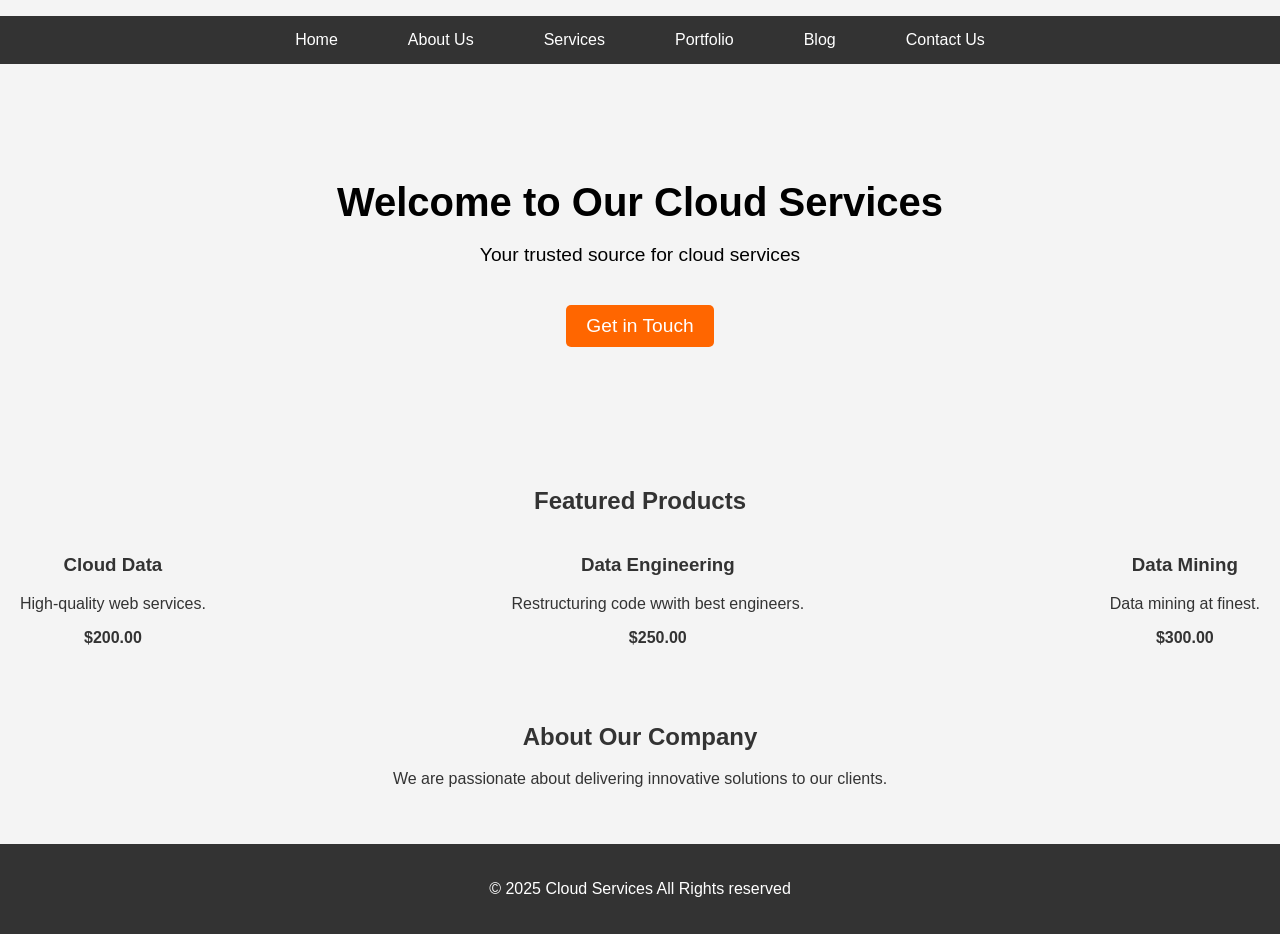
==== src/index.html @ 8176ba8d "Update index.html" ====
<!DOCTYPE html>
<html lang="en">
<head>
    <meta charset="UTF-8">
    <meta name="viewport" content="width=device-width, initial-scale=1.0">
    <link rel="stylesheet" href="/styles/index.css">
    <title>Home Page</title>
</head>
<body>
    <header>
        <nav>
            <ul>
                <li><a href="home.html.html" title="Home">Home</a></li>
                <li><a href="about.html" title="About Us">About Us</a></li>
                <li><a href="services.html" title="Services">Services</a></li>
                <li><a href="portfolio.html" title="Portfolio">Portfolio</a></li>
                <li><a href="blog.html" title="Blog">Blog</a></li>
                <li><a href="contact-us.html" title="Contact Us">Contact Us</a></li>
            </ul>
        </nav>
        <section class="hero">
            <h1>Welcome to Our Cloud Services</h1>
        <p>Your trusted source for cloud services</p>
            <a href="/src/contact-us.html" title="Contact Us">Get in Touch</a>
        </section>
        <main>
            <h2>Featured Products</h2>
            <div class="product-grid">
                <div class="product">
                    <h3>Cloud Data</h3>
                    <p>High-quality web services.</p>
                    <p><strong>$200.00</strong></p>
                </div>
                <div class="product">
                    <h3>Data Engineering</h3>
                    <p>Restructuring code wwith best engineers.</p>
                    <p><strong>$250.00</strong></p>
                </div>
                <div class="product">
                    <h3>Data Mining</h3>
                    <p>Data mining at finest.</p>
                    <p><strong>$300.00</strong></p>
                </div>
            </div>
        </main>
    </header>
    <main>
        <section>
            <h2>About Our Company</h2>
            <p>We are passionate about delivering innovative solutions to our clients.</p>
        </section>
    </main>
    <footer>
        <p>&copy; 2025 Cloud Services All Rights reserved</p>
    </footer>
</body>
</html>
---- styles/index.css ----
body {
    font-family: Arial, sans-serif;
    margin: 0;
    padding: 0;
    background-color: #f4f4f4;
    color: #333;
}
nav ul {
    list-style: none;
    padding: 0;
    background: #333;
    display: flex;
    justify-content: center;
}
nav ul li {
    margin: 0;
    padding: 15px;
}

nav ul li a {
    color: white;
    text-decoration: none;
    padding: 10px 20px;
}

nav ul li a:hover {
    background: #ff6600;
    border-radius: 5px;
}
.hero {
    text-align: center;
    color: black;
    padding: 100px 20px;
}

.hero h1 {
    font-size: 2.5em;
    margin: 0;
}

.hero p {
    font-size: 1.2em;
}

.hero a {
    display: inline-block;
    background: #ff6600;
    color: white;
    padding: 10px 20px;
    text-decoration: none;
    font-size: 1.2em;
    border-radius: 5px;
    margin-top: 20px;
}

.hero a:hover {
    background: #cc5200;
}
main {
    padding: 20px;
    text-align: center;
}
.product-grid{
    display: flex;
    justify-content: space-between;
}
img {
width: 500px;
height: 500px;
}
footer {
    text-align: center;
    padding: 20px;
    background: #333;
    color: white;
    margin-top: 20px;
}
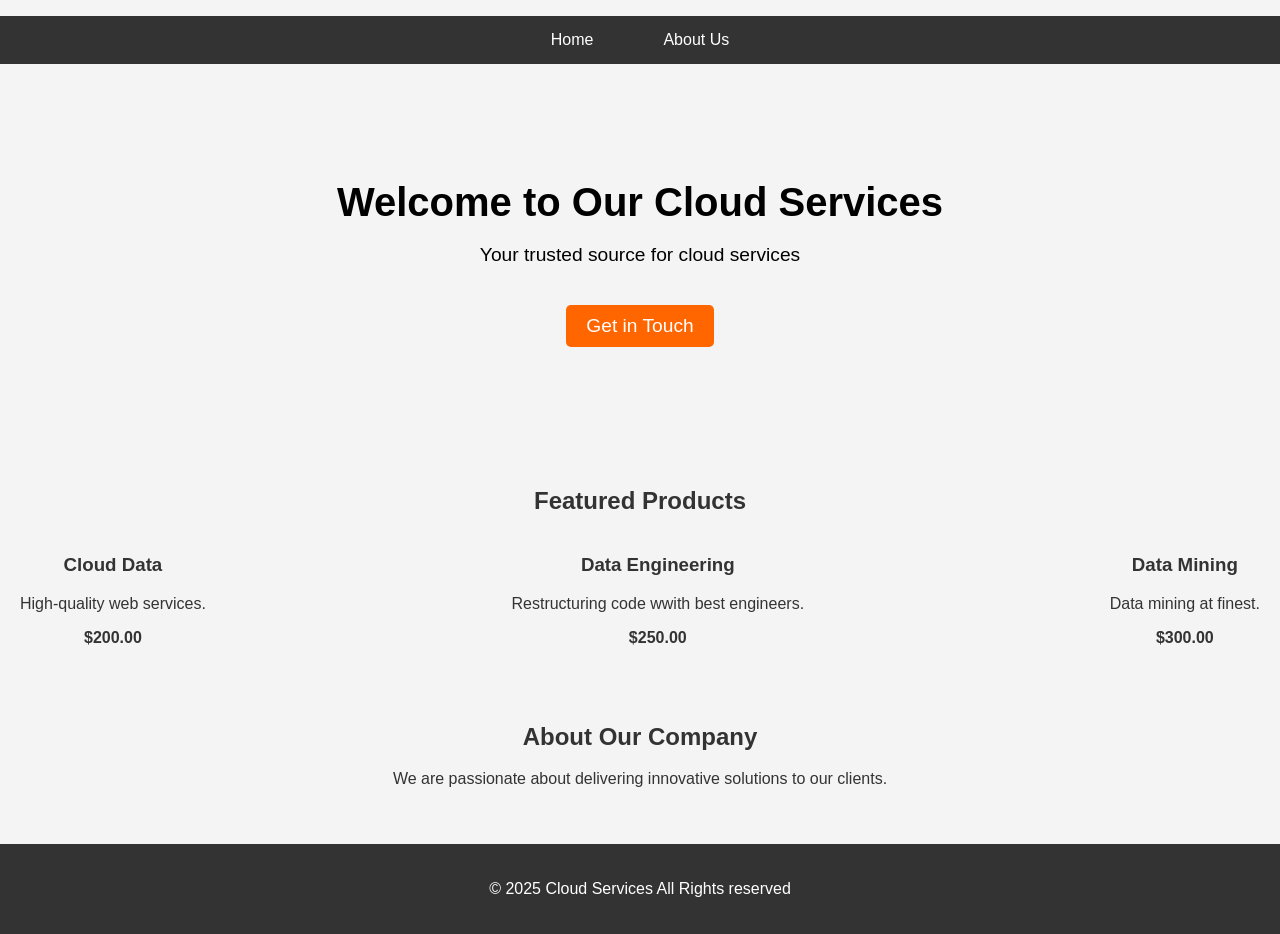
==== commit 7975d2a0: "Update index.html" ====
--- a/src/index.html
+++ b/src/index.html
@@ -10,12 +10,8 @@
     <header>
         <nav>
             <ul>
-                <li><a href="home.html.html" title="Home">Home</a></li>
+                <li><a href="index.html" title="Home">Home</a></li>
                 <li><a href="about.html" title="About Us">About Us</a></li>
-                <li><a href="services.html" title="Services">Services</a></li>
-                <li><a href="portfolio.html" title="Portfolio">Portfolio</a></li>
-                <li><a href="blog.html" title="Blog">Blog</a></li>
-                <li><a href="contact-us.html" title="Contact Us">Contact Us</a></li>
             </ul>
         </nav>
         <section class="hero">
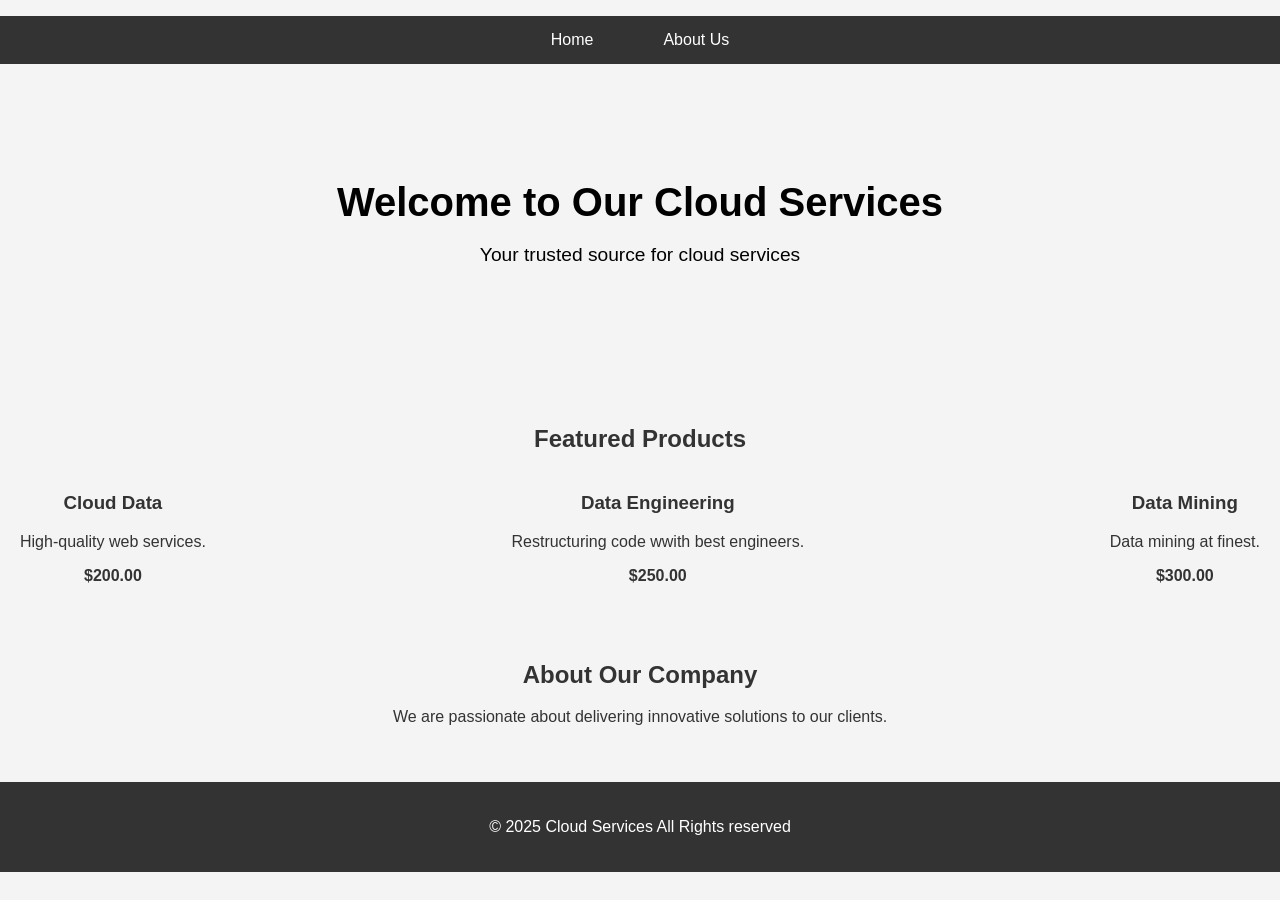
==== commit 66a979b2: "Update index.html" ====
--- a/src/index.html
+++ b/src/index.html
@@ -17,7 +17,6 @@
         <section class="hero">
             <h1>Welcome to Our Cloud Services</h1>
         <p>Your trusted source for cloud services</p>
-            <a href="/src/contact-us.html" title="Contact Us">Get in Touch</a>
         </section>
         <main>
             <h2>Featured Products</h2>
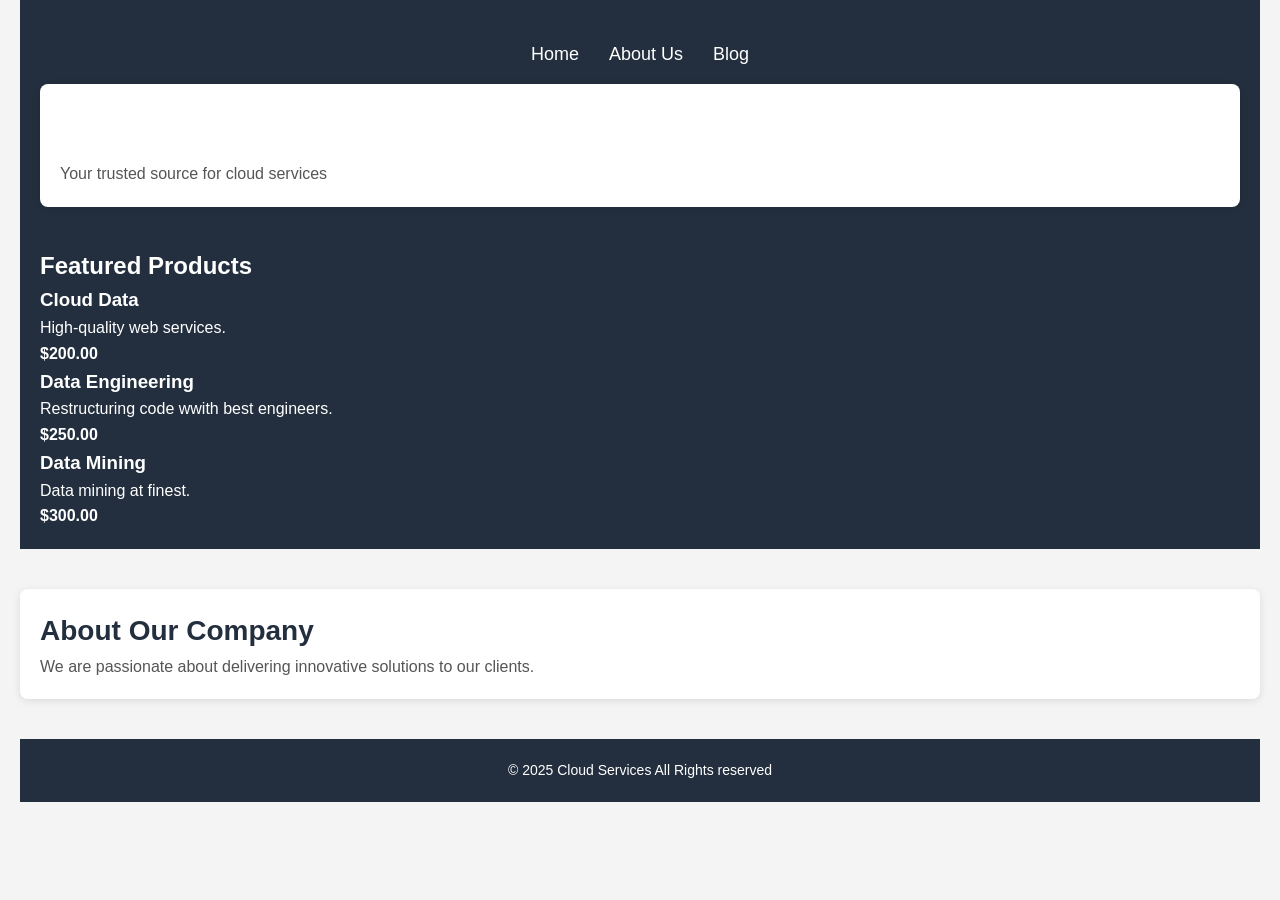
==== commit 3f487b42: "Update index.html" ====
--- a/src/index.html
+++ b/src/index.html
@@ -12,6 +12,7 @@
             <ul>
                 <li><a href="index.html" title="Home">Home</a></li>
                 <li><a href="about.html" title="About Us">About Us</a></li>
+                <li><a href="blog.html" title="Blog">Blog</a></li>
             </ul>
         </nav>
         <section class="hero">
--- a/styles/index.css
+++ b/styles/index.css
@@ -1,77 +1,116 @@
-body {
-    font-family: Arial, sans-serif;
-    margin: 0;
-    padding: 0;
-    background-color: #f4f4f4;
-    color: #333;
-}
-nav ul {
-    list-style: none;
-    padding: 0;
-    background: #333;
-    display: flex;
-    justify-content: center;
-}
-nav ul li {
-    margin: 0;
-    padding: 15px;
+/* Global Styles */
+* {
+  margin: 0;
+  padding: 0;
+  box-sizing: border-box;
+  font-family: Arial, sans-serif;
 }
 
-nav ul li a {
-    color: white;
-    text-decoration: none;
-    padding: 10px 20px;
+body {
+  background-color: #f4f4f4;
+  color: #333;
+  line-height: 1.6;
+  padding: 0 20px;
 }
 
-nav ul li a:hover {
-    background: #ff6600;
-    border-radius: 5px;
-}
-.hero {
-    text-align: center;
-    color: black;
-    padding: 100px 20px;
+a {
+  text-decoration: none;
+  color: #0073e6;
 }
 
-.hero h1 {
-    font-size: 2.5em;
-    margin: 0;
+a:hover {
+  text-decoration: underline;
 }
 
-.hero p {
-    font-size: 1.2em;
+/* Header Section */
+header {
+  background-color: #232f3e;
+  padding: 20px;
+  color: white;
 }
 
-.hero a {
-    display: inline-block;
-    background: #ff6600;
-    color: white;
-    padding: 10px 20px;
-    text-decoration: none;
-    font-size: 1.2em;
-    border-radius: 5px;
-    margin-top: 20px;
+header h1 {
+  font-size: 36px;
+  margin: 0;
 }
 
-.hero a:hover {
-    background: #cc5200;
+header nav ul {
+  list-style: none;
+  display: flex;
+  justify-content: center;
+  margin-top: 20px;
 }
+
+header nav ul li {
+  margin-right: 30px;
+}
+
+header nav ul li:last-child {
+  margin-right: 0;
+}
+
+header nav ul li a {
+  color: white;
+  font-size: 18px;
+}
+
+header nav ul li a:hover {
+  color: #ff9900;
+}
+
+/* Main Content Section */
 main {
-    padding: 20px;
-    text-align: center;
+  margin-top: 40px;
 }
-.product-grid{
-    display: flex;
-    justify-content: space-between;
+
+section {
+  background-color: white;
+  margin-bottom: 30px;
+  padding: 20px;
+  border-radius: 8px;
+  box-shadow: 0 2px 8px rgba(0, 0, 0, 0.1);
 }
-img {
-width: 500px;
-height: 500px;
+
+section h2 {
+  color: #232f3e;
+  font-size: 28px;
 }
+
+section p {
+  font-size: 16px;
+  color: #555;
+}
+
+ul {
+  list-style-type: none;
+}
+
+ul li {
+  margin-bottom: 15px;
+}
+
+.portfolio-items {
+  display: flex;
+  gap: 20px;
+}
+
+.portfolio-item img {
+  width: 100%;
+  max-width: 300px;
+  border-radius: 8px;
+}
+
+.portfolio-item h3 {
+  text-align: center;
+  margin-top: 10px;
+}
+
+/* Footer Section */
 footer {
-    text-align: center;
-    padding: 20px;
-    background: #333;
-    color: white;
-    margin-top: 20px;
+  text-align: center;
+  margin-top: 40px;
+  font-size: 14px;
+  padding: 20px 0;
+  background-color: #232f3e;
+  color: white;
 }
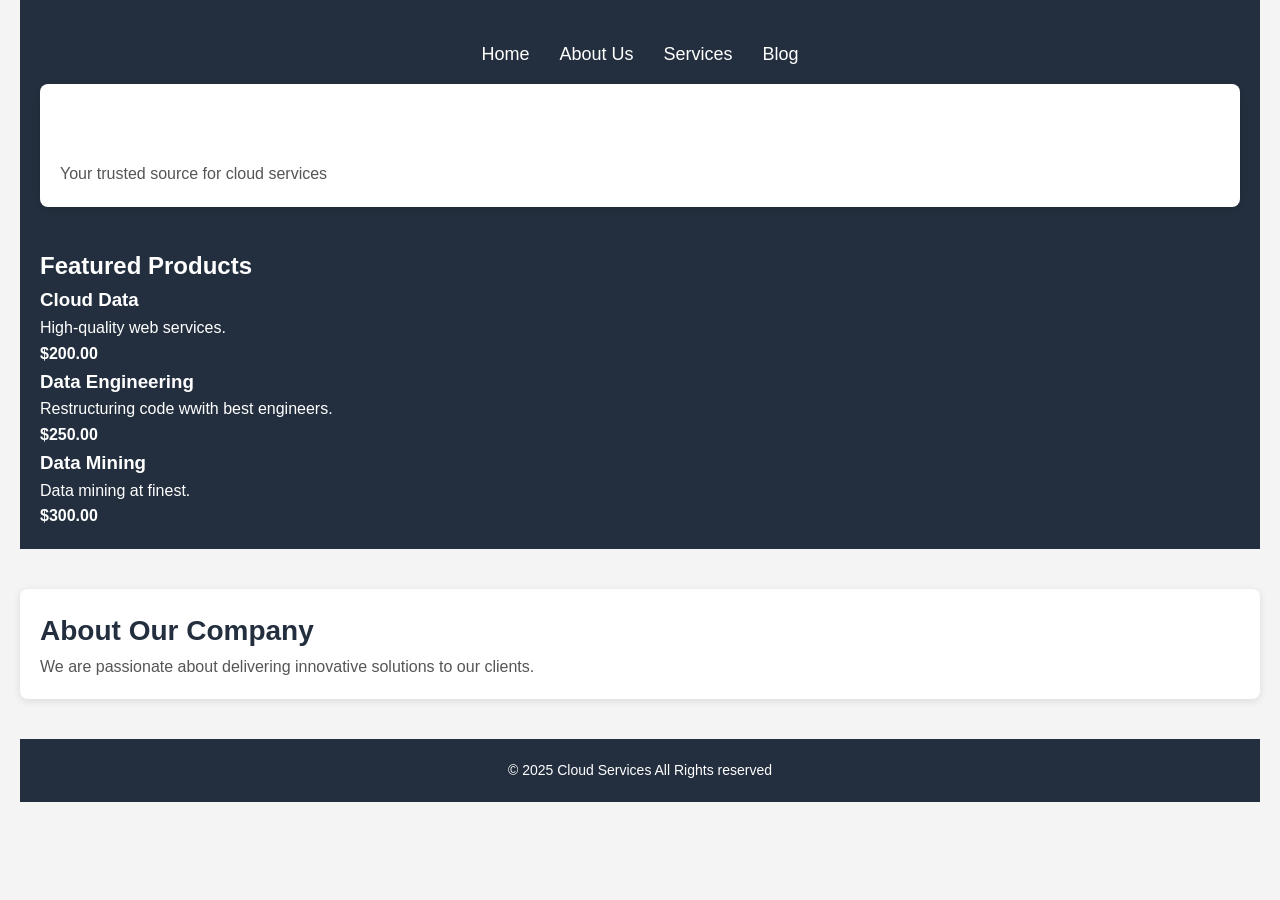
==== commit 1e8db565: "Update index.html" ====
--- a/src/index.html
+++ b/src/index.html
@@ -4,7 +4,7 @@
     <meta charset="UTF-8">
     <meta name="viewport" content="width=device-width, initial-scale=1.0">
     <link rel="stylesheet" href="/styles/index.css">
-    <title>Home Page</title>
+    <title>Cloud Services</title>
 </head>
 <body>
     <header>
@@ -12,6 +12,7 @@
             <ul>
                 <li><a href="index.html" title="Home">Home</a></li>
                 <li><a href="about.html" title="About Us">About Us</a></li>
+                 <li><a href="services.html" title="Services">Services</a></li>
                 <li><a href="blog.html" title="Blog">Blog</a></li>
             </ul>
         </nav>
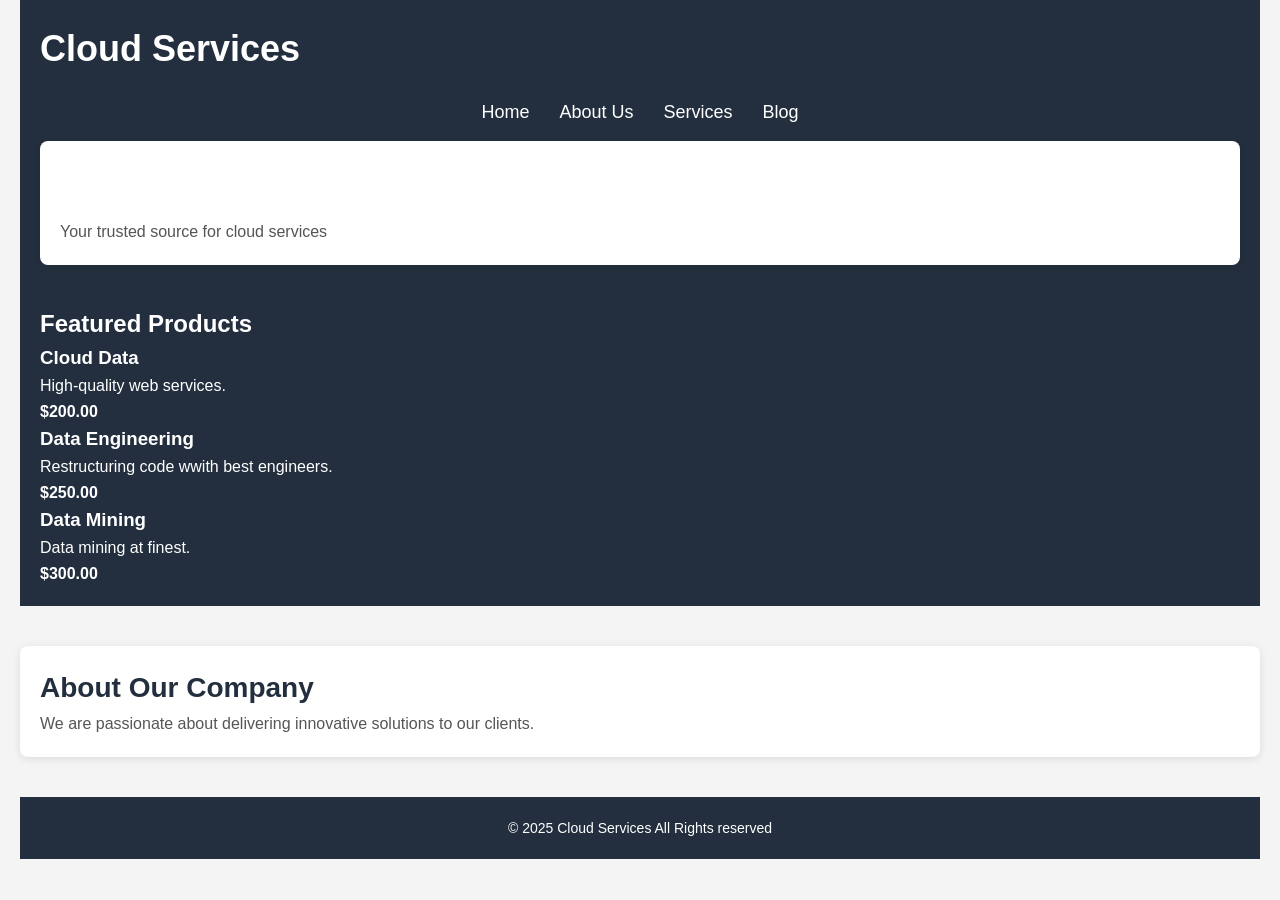
==== commit c043090a: "Update index.html" ====
--- a/src/index.html
+++ b/src/index.html
@@ -8,6 +8,7 @@
 </head>
 <body>
     <header>
+        <h1>Cloud Services</h1>
         <nav>
             <ul>
                 <li><a href="index.html" title="Home">Home</a></li>
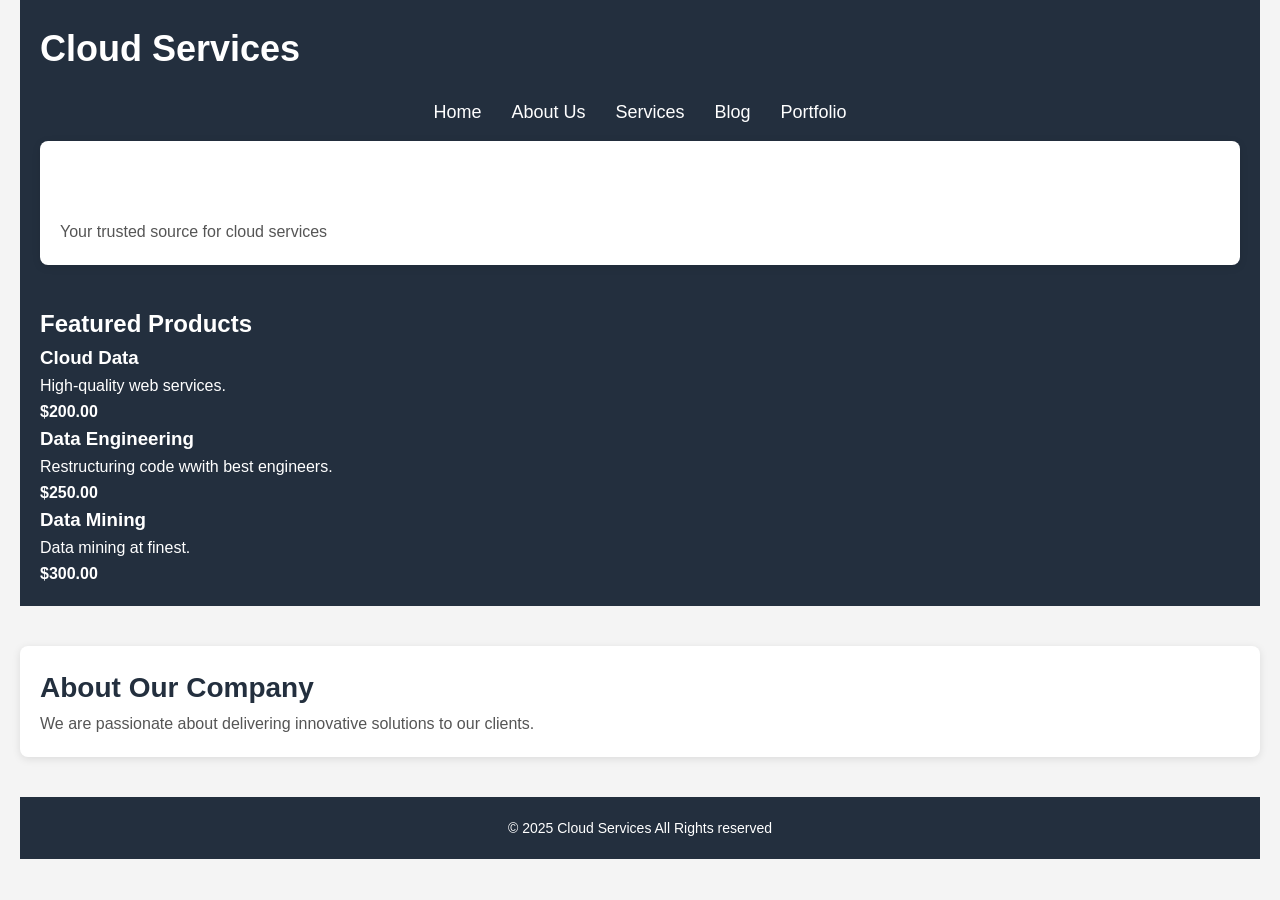
==== commit aad76fcf: "Feature portfolio added portfolio page" ====
--- a/src/index.html
+++ b/src/index.html
@@ -3,7 +3,7 @@
 <head>
     <meta charset="UTF-8">
     <meta name="viewport" content="width=device-width, initial-scale=1.0">
-    <link rel="stylesheet" href="/styles/index.css">
+    <link rel="stylesheet" href="../styles/index.css">
     <title>Cloud Services</title>
 </head>
 <body>
@@ -11,10 +11,11 @@
         <h1>Cloud Services</h1>
         <nav>
             <ul>
-                <li><a href="index.html" title="Home">Home</a></li>
+                <li><a href="home.html" title="Home">Home</a></li>
                 <li><a href="about.html" title="About Us">About Us</a></li>
                  <li><a href="services.html" title="Services">Services</a></li>
                 <li><a href="blog.html" title="Blog">Blog</a></li>
+                <li><a href="portfolio.html" title="Portfolio">Portfolio</a></li>
             </ul>
         </nav>
         <section class="hero">
